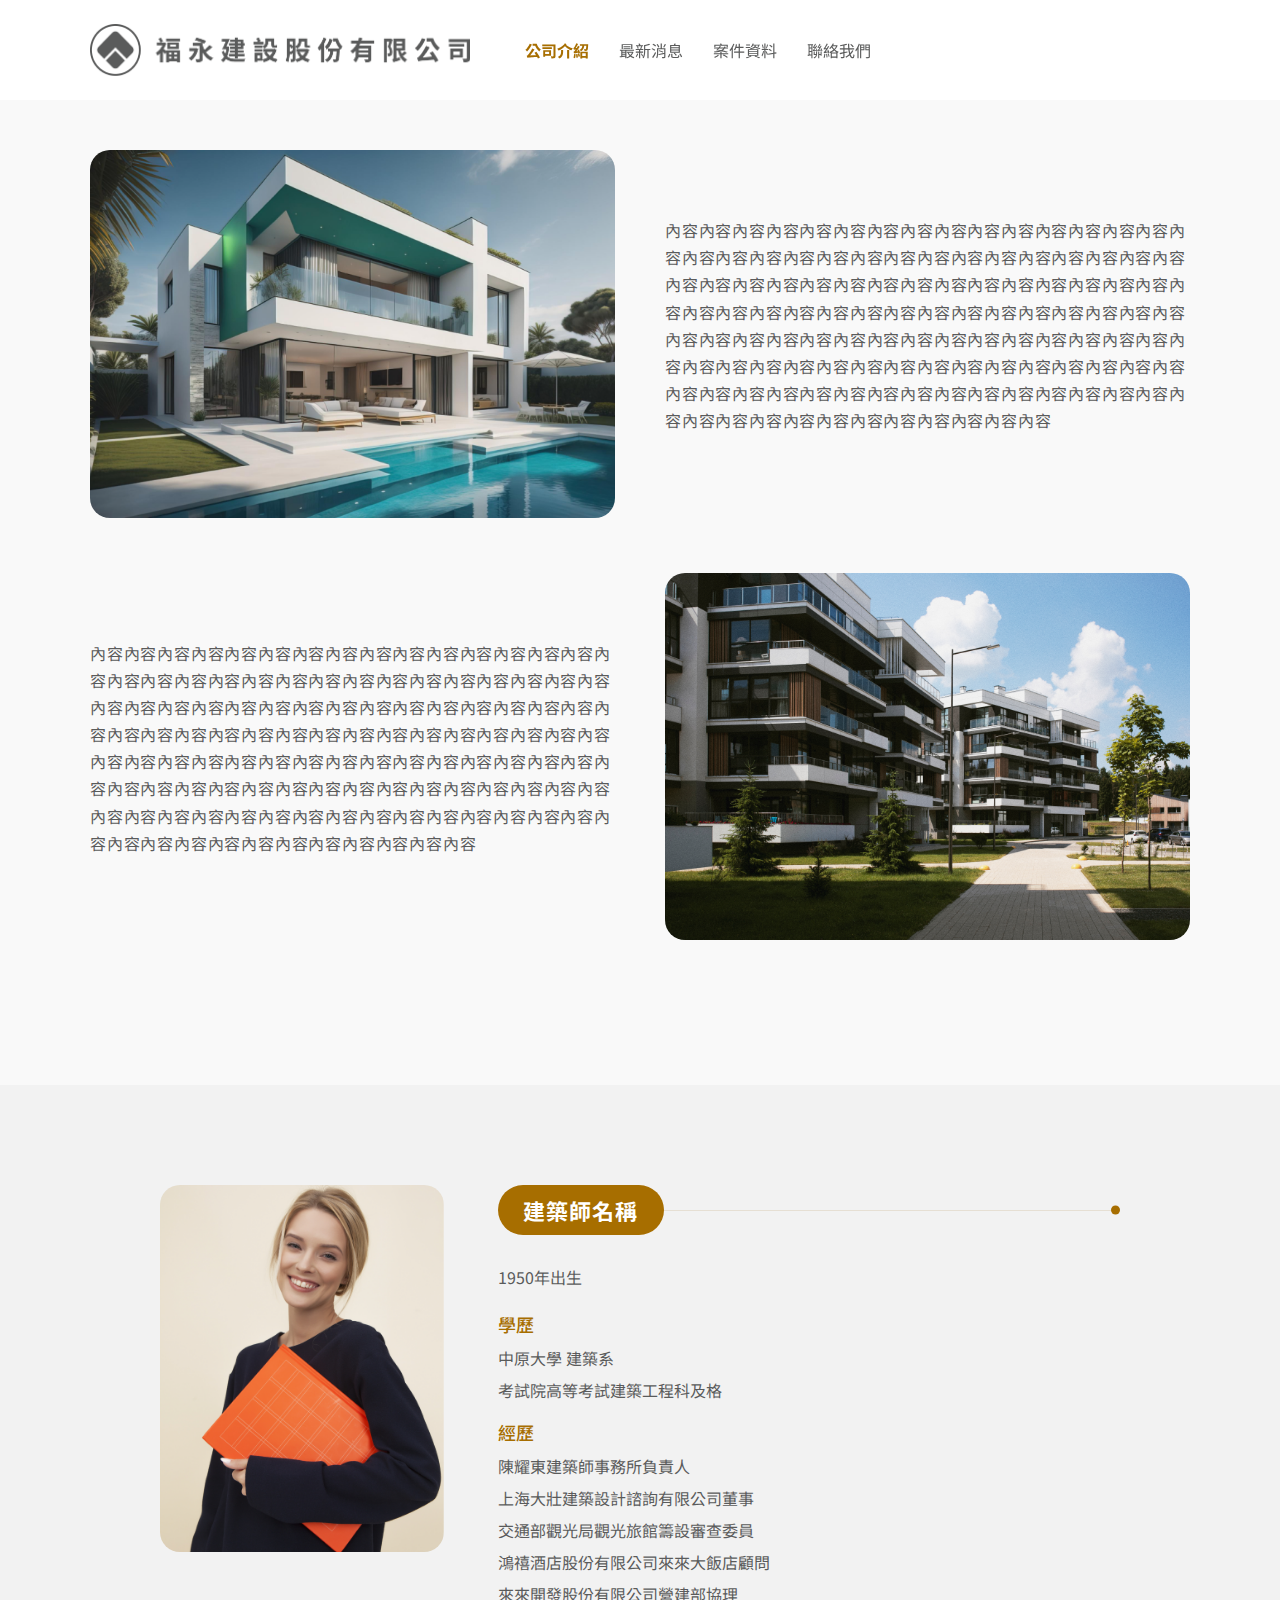
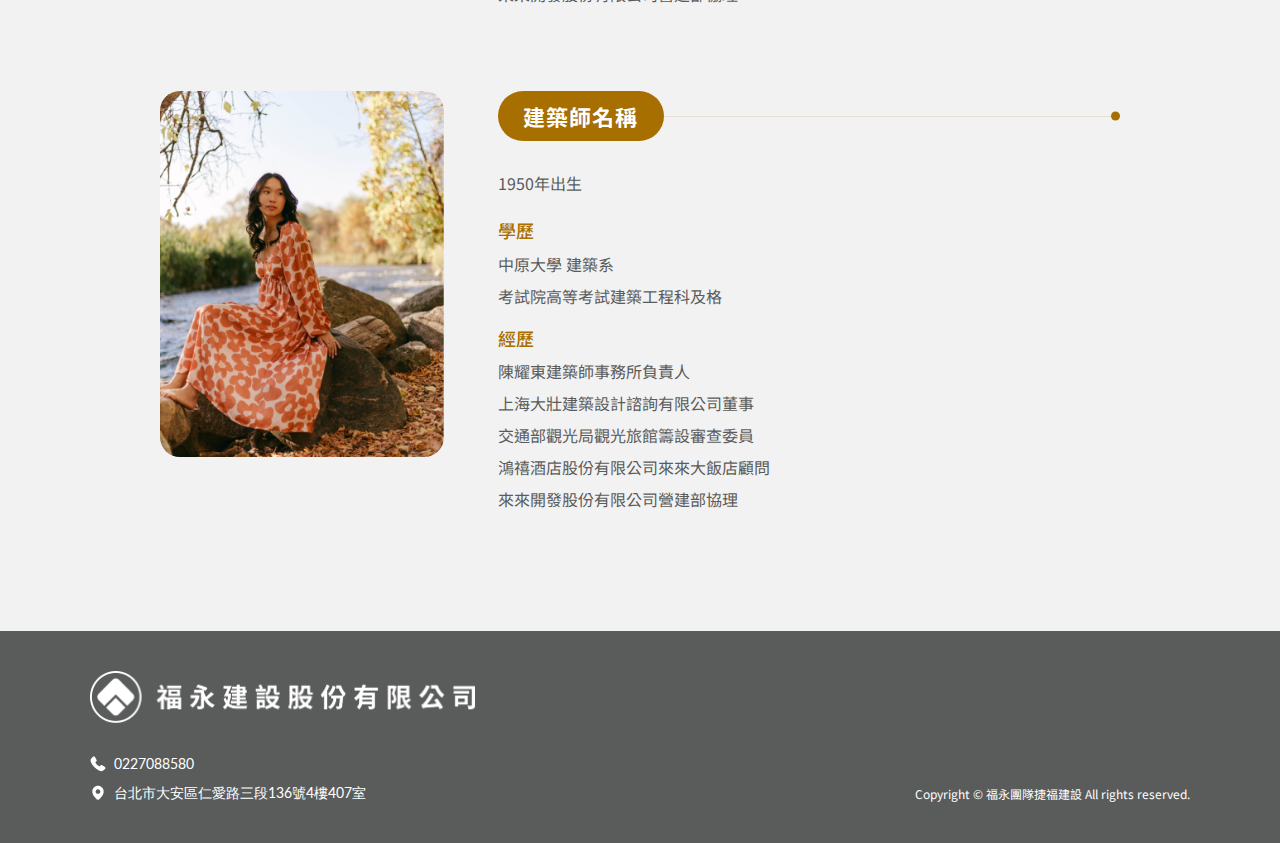
==== about.html @ 7cf83dfc "公司介紹" ====
<!DOCTYPE html>
<html lang="en">
<head>
    <meta charset="UTF-8">
    <meta name="viewport" content="width=device-width, initial-scale=1.0">
    <title>福永建設股份有限公司</title>
    <link rel="preconnect" href="https://fonts.googleapis.com">
    <link rel="preconnect" href="https://fonts.gstatic.com" crossorigin>
    <link href="https://fonts.googleapis.com/css2?family=Lato:ital,wght@0,100;0,300;0,400;0,700;0,900;1,100;1,300;1,400;1,700;1,900&family=Noto+Sans+TC:wght@100..900&display=swap" rel="stylesheet">
    <link rel="stylesheet" href="./public/css/swiper/swiper-bundle.min.css">
    <link rel="stylesheet" href="./public/css/bootstrap/bootstrap.css">
    <link rel="stylesheet" href="./public/css/style.css">
</head>
<body>
    <header class="header">
        <div class="container d-flex align-items-center justify-content-lg-start justify-content-between">
            <a href="" class="header_logo">
                <img src="./public/img/logo.png" alt="">
            </a>
            <nav class="header_nav">
                <ul class="d-lg-flex align-items-center">
                    <li><a href="" class="active">公司介紹</a></li>
                    <li><a href="">最新消息</a></li>
                    <li><a href="">案件資料</a></li>
                    <li><a href="">聯絡我們</a></li>
                </ul>
            </nav>
            <div class="header_menu d-lg-none">
                <div class="bar top"></div>
                <div class="bar middle"></div>
                <div class="bar bottom"></div>
            </div>
        </div>
    </header>

    <div class="about_intro pt-top">
        <div class="container">
            <div class="about_intro_item">
                <div class="row">
                    <div class="col-lg-6 about_intro_pic">
                        <img src="./public/img/work-1.png" alt="">
                    </div>
                    <div class="col-lg-6 about_intro_text">
                        <p>
                            內容內容內容內容內容內容內容內容內容內容內容內容內容內容內容內容內容內容內容內容內容內容內容內容內容內容內容內容內容內容內容內容內容內容內容內容內容內容內容內容內容內容內容內容內容內容內容內容內容內容內容內容內容內容內容內容內容內容內容內容內容內容內容內容內容內容內容內容內容內容內容內容內容內容內容內容內容內容內容內容內容內容內容內容內容內容內容內容內容內容內容內容內容內容內容內容內容內容內容內容內容內容內容內容內容內容內容內容內容內容內容內容內容內容內容內容內容內容內容內容
                        </p>
                    </div>
                </div>
            </div>
            <div class="about_intro_item">
                <div class="row">
                    <div class="col-lg-6 about_intro_pic">
                        <img src="./public/img/work-2.png" alt="">
                    </div>
                    <div class="col-lg-6 about_intro_text">
                        <p>
                            內容內容內容內容內容內容內容內容內容內容內容內容內容內容內容內容內容內容內容內容內容內容內容內容內容內容內容內容內容內容內容內容內容內容內容內容內容內容內容內容內容內容內容內容內容內容內容內容內容內容內容內容內容內容內容內容內容內容內容內容內容內容內容內容內容內容內容內容內容內容內容內容內容內容內容內容內容內容內容內容內容內容內容內容內容內容內容內容內容內容內容內容內容內容內容內容內容內容內容內容內容內容內容內容內容內容內容內容內容內容內容內容內容內容內容內容內容內容內容內容
                        </p>
                    </div>
                </div>
            </div>
        </div>
    </div>

    <div class="about_designer pb-bottom">
        <div class="container">
            <div class="about_designer_item">
                <div class="row">
                    <div class="col-lg-4">
                        <div class="about_designer_pic"><img src="./public/img/designer-1.png" alt=""></div>
                    </div>
                    <div class="col-lg-8">
                        <div class="about_designer_text">
                            <div class="about_designer_name">
                                <h2>建築師名稱</h2>
                            </div>
                            <p class="about_designer_intro">1950年出生</p>
                            <div>
                                <div class="about_designer_list">
                                    <h3>學歷</h3>
                                    <ul>
                                        <li>中原大學  建築系</li>
                                        <li>考試院高等考試建築工程科及格</li>
                                    </ul>
                                </div>
                                <div class="about_designer_list">
                                    <h3>經歷</h3>
                                    <ul>
                                        <li>陳耀東建築師事務所負責人</li>
                                        <li>上海大壯建築設計諮詢有限公司董事</li>
                                        <li>交通部觀光局觀光旅館籌設審查委員</li>
                                        <li>鴻禧酒店股份有限公司來來大飯店顧問</li>
                                        <li>來來開發股份有限公司營建部協理</li>
                                    </ul>
                                </div>
                            </div>
                        </div>
                    </div>
                </div>
            </div>
            <div class="about_designer_item">
                <div class="row">
                    <div class="col-lg-4">
                        <div class="about_designer_pic"><img src="./public/img/designer-2.png" alt=""></div>
                    </div>
                    <div class="col-lg-8">
                        <div class="about_designer_text">
                            <div class="about_designer_name">
                                <h2>建築師名稱</h2>
                            </div>
                            <p class="about_designer_intro">1950年出生</p>
                            <div>
                                <div class="about_designer_list">
                                    <h3>學歷</h3>
                                    <ul>
                                        <li>中原大學  建築系</li>
                                        <li>考試院高等考試建築工程科及格</li>
                                    </ul>
                                </div>
                                <div class="about_designer_list">
                                    <h3>經歷</h3>
                                    <ul>
                                        <li>陳耀東建築師事務所負責人</li>
                                        <li>上海大壯建築設計諮詢有限公司董事</li>
                                        <li>交通部觀光局觀光旅館籌設審查委員</li>
                                        <li>鴻禧酒店股份有限公司來來大飯店顧問</li>
                                        <li>來來開發股份有限公司營建部協理</li>
                                    </ul>
                                </div>
                            </div>
                        </div>
                    </div>
                </div>
            </div>
        </div>
    </div>

    <footer class="footer">
        <div class="container">
            <img class="footer_logo" src="./public/img/logo-white.png" alt="">
            <div class="d-lg-flex align-items-end justify-content-between">
                <ul class="footer_info">
                    <li>
                        <img src="./public/img/icon-phone.svg" alt="">
                        <span>0227088580</span>
                    </li>
                    <li>
                        <img src="./public/img/icon-place.svg" alt="">
                        <span>台北市大安區仁愛路三段136號4樓407室</span>
                    </li>
                </ul>
                <p class="footer_copyright">Copyright © 福永團隊捷福建設 All rights reserved.</p>
            </div>
        </div>
    </footer>
    
    <script src="./public/js/jquery/jquery.min.js"></script>
    <script src="./public/js/swiper/swiper-bundle.min.js"></script>
    <script src="./public/js/bootstrap/bootstrap.bundle.min.js"></script>
    <script src="./public/js/common.js"></script>

</body>
</html>
---- public/css/style.css ----
@import url("https://fonts.googleapis.com/css2?family=Lato:ital,wght@0,100;0,300;0,400;0,700;0,900;1,100;1,300;1,400;1,700;1,900&family=Noto+Sans+TC:wght@100..900&display=swap");
body {
  color: #333;
  font-family: "Noto Sans TC", sans-serif;
  background-color: #F9F9F9;
}

a {
  text-decoration: none;
  color: #333;
}

a:hover {
  text-decoration: none;
  color: #333;
}

ul {
  list-style: none;
  padding: 0;
  margin: 0;
}

.container {
  padding-left: 20px;
  padding-right: 20px;
}

.mb-bottom {
  margin-bottom: 130px;
}

.pb-bottom {
  padding-bottom: 130px;
}

.pt-top {
  padding-top: 150px;
}

.header {
  width: 100%;
  position: fixed;
  height: 100px;
  background-color: rgba(255, 255, 255, 0.9);
  top: 0;
  left: 0;
  z-index: 10;
}

.header > .container {
  height: 100%;
}

.header_logo {
  display: block;
  width: 380px;
  margin-right: 55px;
}

.header_logo > img {
  width: 100%;
}

.header_nav > ul > li {
  margin-left: 30px;
}

.header_nav > ul > li > a {
  -webkit-transition: 0.3s;
  transition: 0.3s;
  color: #5A5B5B;
}

.header_nav > ul > li > a:hover, .header_nav > ul > li > a.active {
  color: #A76E00;
  font-weight: 700;
}

.header_nav > ul > li:first-child {
  margin-left: 0;
}

.header_menu {
  position: relative;
  width: 25px;
  height: 17px;
}

.header_menu .bar {
  width: 100%;
  height: 2px;
  background-color: #A76E00;
  position: absolute;
  left: 0;
  -webkit-transition: 0.3s;
  transition: 0.3s;
}

.header_menu .bar.top {
  top: 0;
}

.header_menu .bar.middle {
  top: calc(50% - 1px);
}

.header_menu .bar.bottom {
  top: calc(100% - 2px);
}

.header_menu.active .bar {
  top: 50%;
  left: 50%;
}

.header_menu.active .bar.top {
  -webkit-transform: translate(-50%, -50%) rotate(45deg);
          transform: translate(-50%, -50%) rotate(45deg);
}

.header_menu.active .bar.middle {
  -webkit-transform: translate(-50%, -50%) rotate(45deg);
          transform: translate(-50%, -50%) rotate(45deg);
}

.header_menu.active .bar.bottom {
  -webkit-transform: translate(-50%, -50%) rotate(-45deg);
          transform: translate(-50%, -50%) rotate(-45deg);
}

@media screen and (max-width: 991px) {
  .header {
    height: 70px;
  }
  .header > .container {
    max-width: inherit;
  }
  .header_logo {
    width: 250px;
    margin-right: 0;
  }
  .header_nav {
    position: fixed;
    background-color: #403000;
    top: 70px;
    right: -300px;
    z-index: 6;
    width: 100%;
    max-width: 300px;
    padding: 30px 20px;
    height: calc(100vh - 70px);
    -webkit-transition: 0.3s;
    transition: 0.3s;
  }
  .header_nav > ul > li {
    margin: 0 auto;
    padding: 15px 0;
  }
  .header_nav > ul > li > a {
    color: #fff;
  }
  .header_nav.active {
    right: 0;
  }
}

@media screen and (max-width: 400px) {
  .header_logo {
    width: 220px;
  }
}

.btn-common {
  width: 195px;
  height: 46px;
  border-radius: 100px;
  position: relative;
  display: -webkit-box;
  display: -ms-flexbox;
  display: flex;
  -webkit-box-align: center;
      -ms-flex-align: center;
          align-items: center;
  -webkit-box-pack: center;
      -ms-flex-pack: center;
          justify-content: center;
  -webkit-transition: 0.3s;
  transition: 0.3s;
}

.btn-common span {
  font-size: 18px;
  -webkit-transform: translateX(-8px);
          transform: translateX(-8px);
  -webkit-transition: 0.3s;
  transition: 0.3s;
}

.btn-common .btn_arrow {
  width: 25px;
  height: 25px;
  border-radius: 50%;
  display: -webkit-box;
  display: -ms-flexbox;
  display: flex;
  -webkit-box-align: center;
      -ms-flex-align: center;
          align-items: center;
  -webkit-box-pack: center;
      -ms-flex-pack: center;
          justify-content: center;
  position: absolute;
  top: 50%;
  right: 10px;
  -webkit-transform: translateY(-50%);
          transform: translateY(-50%);
  -webkit-transition: 0.3s;
  transition: 0.3s;
}

.btn-common .btn_arrow > svg {
  width: 65%;
}

.btn-common .btn_arrow > svg path {
  -webkit-transition: 0.3s;
  transition: 0.3s;
}

.btn-common.bg-yellow {
  background-color: #FFE086;
  -webkit-box-shadow: 0 4px 10px rgba(0, 0, 0, 0.15);
          box-shadow: 0 4px 10px rgba(0, 0, 0, 0.15);
}

.btn-common.bg-yellow span {
  color: #000;
}

.btn-common.bg-yellow .btn_arrow {
  background-color: #000;
}

.btn-common.bg-white {
  background-color: #fff;
  -webkit-box-shadow: 0 4px 10px rgba(0, 0, 0, 0.15);
          box-shadow: 0 4px 10px rgba(0, 0, 0, 0.15);
}

.btn-common.bg-white span {
  color: #000;
}

.btn-common.bg-white .btn_arrow {
  background-color: #000;
}

.btn-common:hover {
  -webkit-box-shadow: none;
          box-shadow: none;
  background-color: #A76E00 !important;
}

.btn-common:hover span {
  color: #fff !important;
}

.btn-common:hover .btn_arrow {
  background-color: #fff !important;
}

.btn-common:hover .btn_arrow > svg path {
  stroke: #A76E00 !important;
}

.footer {
  background-color: #5A5B5B;
  padding: 40px 0;
  color: #fff;
}

.footer_logo {
  width: 385px;
  margin-bottom: 30px;
}

.footer_info li {
  display: -webkit-box;
  display: -ms-flexbox;
  display: flex;
  -webkit-box-align: center;
      -ms-flex-align: center;
          align-items: center;
  margin-bottom: 8px;
}

.footer_info li img {
  width: 16px;
  margin-right: 8px;
}

.footer_info li span {
  font-family: "Lato", sans-serif;
  font-size: 14px;
}

.footer_info li:last-child {
  margin-bottom: 0;
}

.footer_copyright {
  margin: 0;
  font-size: 12px;
}

@media screen and (max-width: 991px) {
  .footer_info {
    margin-bottom: 30px;
  }
}

@media screen and (max-width: 450px) {
  .footer_logo {
    width: 100%;
  }
}

.banner {
  position: relative;
  margin-bottom: 40px;
}

.banner_swiper .swiper-slide {
  width: 100%;
  padding-bottom: 62%;
  position: relative;
}

.banner_swiper .swiper-slide > img {
  position: absolute;
  width: 100%;
  height: 100%;
  -o-object-fit: cover;
     object-fit: cover;
  top: 0;
  left: 0;
}

.banner_swiper .swiper-button-prev, .banner_swiper .swiper-button-next {
  width: 54px;
  height: 108px;
}

.banner_swiper .swiper-button-prev > svg, .banner_swiper .swiper-button-next > svg {
  -webkit-filter: drop-shadow(0 2px 10px rgba(0, 0, 0, 0.15));
          filter: drop-shadow(0 2px 10px rgba(0, 0, 0, 0.15));
  -webkit-transition: 0.3s;
  transition: 0.3s;
}

.banner_swiper .swiper-button-prev > svg path, .banner_swiper .swiper-button-next > svg path {
  -webkit-transition: 0.3s;
  transition: 0.3s;
}

.banner_swiper .swiper-button-prev::after, .banner_swiper .swiper-button-next::after {
  display: none;
}

.banner_swiper .swiper-button-prev:hover > svg, .banner_swiper .swiper-button-next:hover > svg {
  -webkit-filter: drop-shadow(0 10px 25px rgba(0, 0, 0, 0.35));
          filter: drop-shadow(0 10px 25px rgba(0, 0, 0, 0.35));
}

.banner_swiper .swiper-button-prev:hover > svg .btnArrow, .banner_swiper .swiper-button-next:hover > svg .btnArrow {
  stroke: #A76E00;
}

.banner_swiper .swiper-button-prev {
  left: 0;
}

.banner_swiper .swiper-button-next {
  right: 0;
}

.banner_deco {
  position: absolute;
  width: 100%;
  left: 0;
  bottom: 0;
  z-index: 1;
}

@media screen and (max-width: 767px) {
  .banner_swiper .swiper-slide {
    padding-bottom: 100%;
  }
  .banner_swiper .swiper-button-prev, .banner_swiper .swiper-button-next {
    width: 35px;
    height: 70px;
  }
}

.title {
  display: -webkit-box;
  display: -ms-flexbox;
  display: flex;
  -webkit-box-align: end;
      -ms-flex-align: end;
          align-items: flex-end;
  padding-bottom: 20px;
  position: relative;
  width: -webkit-fit-content;
  width: -moz-fit-content;
  width: fit-content;
  margin-bottom: 55px;
}

.title h2 {
  margin: 0;
  font-size: 48px;
  font-weight: 700;
  margin-right: 20px;
}

.title h3 {
  margin: 0;
  font-family: "Lato", sans-serif;
  font-size: 20px;
  font-weight: normal;
  color: #B3AD9B;
}

.title::before {
  position: absolute;
  content: "";
  width: calc(100% + 135px);
  height: 1px;
  background-color: #C5C1B3;
  bottom: 0;
  left: 0;
}

.title::after {
  position: absolute;
  content: "";
  width: 9px;
  height: 9px;
  border-radius: 50%;
  background-color: #FFB018;
  left: calc(100% + 135px - 9px);
  bottom: -4px;
}

@media screen and (max-width: 767px) {
  .title {
    width: 100%;
  }
  .title h2 {
    font-size: 40px;
    margin-right: 10px;
  }
  .title h3 {
    font-size: 16px;
  }
  .title::before {
    width: 100%;
  }
  .title::after {
    left: calc(100% - 9px);
  }
}

.home-news {
  padding-bottom: 100px;
}

.home-news .row {
  margin-bottom: 55px;
}

.home-news_item {
  position: relative;
  display: block;
  background-color: #fff;
  border-radius: 0 20px;
  border: 3px solid;
  border-color: #FFCB34 transparent transparent #FFCB34;
  -webkit-box-shadow: 0 5px 15px rgba(0, 0, 0, 0.15);
          box-shadow: 0 5px 15px rgba(0, 0, 0, 0.15);
  padding: 18px 23px;
}

.home-news_date {
  border-radius: 0 20px;
  background-color: #FFB018;
  color: #fff;
  width: 80px;
  height: 80px;
  display: -webkit-box;
  display: -ms-flexbox;
  display: flex;
  -webkit-box-align: center;
      -ms-flex-align: center;
          align-items: center;
  -webkit-box-pack: center;
      -ms-flex-pack: center;
          justify-content: center;
  -webkit-box-orient: vertical;
  -webkit-box-direction: normal;
      -ms-flex-direction: column;
          flex-direction: column;
  font-family: "Lato", sans-serif;
  text-align: center;
  position: absolute;
  top: -15px;
  left: 30px;
}

.home-news_date .day {
  font-size: 40px;
  font-weight: 900;
  margin-bottom: 5px;
  line-height: 1;
}

.home-news_date .m-y {
  font-size: 12px;
  margin: 0;
  line-height: 1;
}

.home-news_title {
  padding-left: 110px;
  margin: 0;
  font-size: 20px;
  font-weight: 500;
  display: -webkit-box;
  -webkit-box-orient: vertical;
  -webkit-line-clamp: 2;
  overflow: hidden;
}

.home-news_top {
  padding-bottom: 15px;
  border-bottom: 1px solid #D9D9D9;
}

.home-news_content {
  padding-top: 15px;
  display: -webkit-box;
  -webkit-box-orient: vertical;
  -webkit-line-clamp: 3;
  overflow: hidden;
  font-size: 14px;
  color: #979797;
  margin: 0;
}

@media screen and (max-width: 991px) {
  .home-news .row {
    margin-bottom: 0;
  }
  .home-news_item {
    margin-bottom: 50px;
  }
}

@media screen and (max-width: 767px) {
  .home-news_item {
    padding: 13px 18px;
  }
  .home-news_date {
    width: 70px;
    height: 70px;
    top: -15px;
    left: 20px;
  }
  .home-news_date .day {
    font-size: 34px;
  }
  .home-news_title {
    padding-left: 90px;
    font-size: 18px;
  }
}

.home-intro {
  background-color: #FFE086;
  padding: 100px 0;
}

.home-intro > .container {
  position: relative;
}

.home-intro_pic {
  width: 45%;
  position: absolute;
  left: 0;
  top: -175px;
}

.home-intro_text {
  width: 55%;
  padding-left: 75px;
  margin-left: auto;
}

.home-intro_text p {
  font-size: 18px;
  margin-bottom: 50px;
  line-height: 1.6;
  letter-spacing: 0.05em;
  text-align: justify;
}

.home-intro .title {
  width: 100%;
}

.home-intro .title::before {
  width: 100%;
}

.home-intro .title::after {
  left: calc(100% - 9px);
}

@media screen and (max-width: 991px) {
  .home-intro_pic {
    position: static;
    width: 100%;
    margin-bottom: 50px;
  }
  .home-intro_text {
    width: 100%;
    padding: 0;
  }
}

@media screen and (max-width: 370px) {
  .home-intro .title h2 {
    font-size: 36px;
  }
  .home-intro .title h3 {
    font-size: 14px;
  }
}

.home-work {
  padding-top: 100px;
}

.home-work .row {
  margin-bottom: 15px;
}

.works .row {
  margin-left: -15px;
  margin-right: -15px;
}

.works .row > div {
  padding-left: 15px;
  padding-right: 15px;
}

.works_item {
  display: block;
  margin-bottom: 45px;
}

.works_item:hover .works_pic {
  -webkit-box-shadow: 0 8px 20px rgba(0, 0, 0, 0.35);
          box-shadow: 0 8px 20px rgba(0, 0, 0, 0.35);
}

.works_item:hover .works_pic > img {
  -webkit-transform: scale(1.2);
          transform: scale(1.2);
}

.works_pic {
  width: 100%;
  padding-bottom: 70%;
  position: relative;
  border-radius: 15px 15px 0 15px;
  -webkit-box-shadow: 0 4px 10px rgba(0, 0, 0, 0.15);
          box-shadow: 0 4px 10px rgba(0, 0, 0, 0.15);
  overflow: hidden;
  margin-bottom: 15px;
  -webkit-transition: 0.3s;
  transition: 0.3s;
}

.works_pic > img {
  position: absolute;
  width: 100%;
  height: 100%;
  -o-object-fit: cover;
     object-fit: cover;
  top: 0;
  left: 0;
  -webkit-transition: 0.3s;
  transition: 0.3s;
}

.works_text h4 {
  font-size: 20px;
  margin-bottom: 15px;
  font-weight: 500;
}

.works_info {
  padding-top: 15px;
  border-top: 1px solid #D9D9D9;
  display: -webkit-box;
  display: -ms-flexbox;
  display: flex;
  -webkit-box-align: center;
      -ms-flex-align: center;
          align-items: center;
  -webkit-box-pack: justify;
      -ms-flex-pack: justify;
          justify-content: space-between;
}

.works_classify {
  color: #858585;
}

.works_date img {
  width: 17px;
  margin-right: 6px;
}

.works_date span {
  font-family: "Lato", sans-serif;
  font-size: 14px;
}

.about_intro {
  padding-bottom: 90px;
}

.about_intro_item {
  margin-bottom: 55px;
}

.about_intro_item .row {
  -webkit-box-align: center;
      -ms-flex-align: center;
          align-items: center;
  margin-left: -25px;
  margin-right: -25px;
}

.about_intro_item .row > div {
  padding-left: 25px;
  padding-right: 25px;
}

.about_intro_item:nth-child(even) .about_intro_pic {
  -webkit-box-ordinal-group: 3;
      -ms-flex-order: 2;
          order: 2;
}

.about_intro_item:nth-child(even) .about_intro_text {
  -webkit-box-ordinal-group: 2;
      -ms-flex-order: 1;
          order: 1;
}

.about_intro_pic > img {
  width: 100%;
  border-radius: 20px;
}

.about_intro_text {
  margin: 0;
  color: #5A5B5B;
  letter-spacing: 0.05em;
  line-height: 1.7;
}

@media screen and (max-width: 991px) {
  .about_intro_pic {
    margin-bottom: 20px;
  }
  .about_intro_item .row {
    margin-left: 0;
    margin-right: 0;
  }
  .about_intro_item .row > div {
    padding-left: 0;
    padding-right: 0;
  }
  .about_intro_item:nth-child(even) .about_intro_pic {
    -webkit-box-ordinal-group: 2;
        -ms-flex-order: 1;
            order: 1;
  }
  .about_intro_item:nth-child(even) .about_intro_text {
    -webkit-box-ordinal-group: 3;
        -ms-flex-order: 2;
            order: 2;
  }
}

.about_designer {
  padding: 100px 0;
  background-color: #F2F2F2;
}

.about_designer > .container {
  max-width: 1000px;
}

.about_designer_item {
  margin-bottom: 65px;
}

.about_designer_item .row {
  margin-left: -27px;
  margin-right: -27px;
}

.about_designer_item .row > div {
  padding-left: 27px;
  padding-right: 27px;
}

.about_designer_item:last-child {
  margin-bottom: 0;
}

.about_designer_pic > img {
  width: 100%;
  border-radius: 20px;
}

.about_designer_text {
  color: #5A5B5B;
}

.about_designer_name {
  position: relative;
  z-index: 1;
  margin-bottom: 30px;
}

.about_designer_name h2 {
  width: -webkit-fit-content;
  width: -moz-fit-content;
  width: fit-content;
  padding: 12px 25px;
  border-radius: 100px;
  background-color: #A76E00;
  color: #fff;
  font-size: 22px;
  font-weight: 700;
  margin: 0;
  letter-spacing: 0.05em;
}

.about_designer_name::before {
  position: absolute;
  content: "";
  width: 100%;
  height: 1px;
  background-color: #E6DFD3;
  top: 50%;
  left: 0;
  z-index: -1;
}

.about_designer_name::after {
  position: absolute;
  content: "";
  width: 9px;
  height: 9px;
  border-radius: 50%;
  background-color: #A76E00;
  top: 50%;
  right: 0;
  -webkit-transform: translateY(-50%);
          transform: translateY(-50%);
}

.about_designer_intro {
  margin-bottom: 25px;
}

.about_designer_list h3 {
  font-size: 18px;
  font-weight: 500;
  margin-bottom: 10px;
  color: #A76E00;
}

.about_designer_list ul {
  margin-bottom: 20px;
}

.about_designer_list ul li {
  margin-bottom: 8px;
}

@media screen and (max-width: 991px) {
  .about_designer > .container {
    max-width: 600px;
  }
  .about_designer_pic {
    margin-bottom: 30px;
  }
  .about_designer_name {
    position: relative;
    z-index: 1;
    margin-bottom: 30px;
  }
  .about_designer_name h2 {
    padding: 10px 25px;
    font-size: 20px;
  }
}
/*# sourceMappingURL=style.css.map */
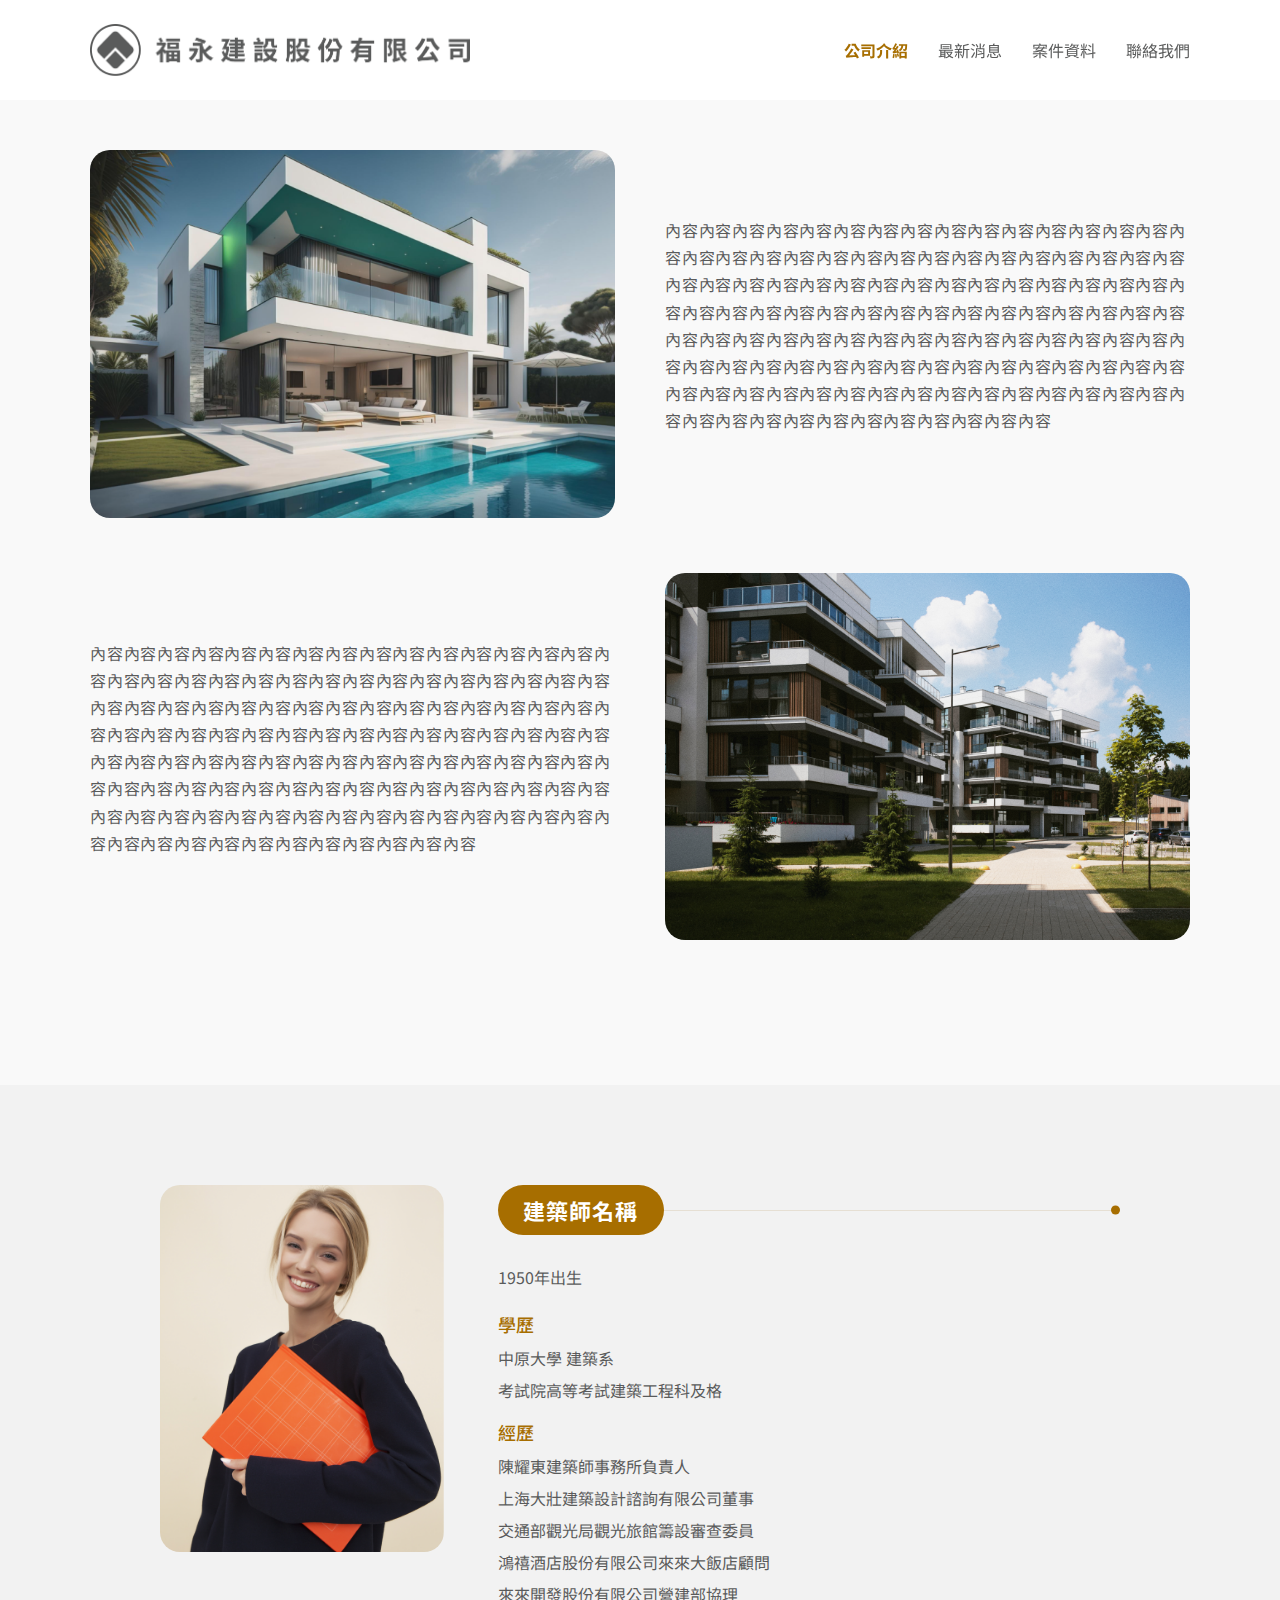
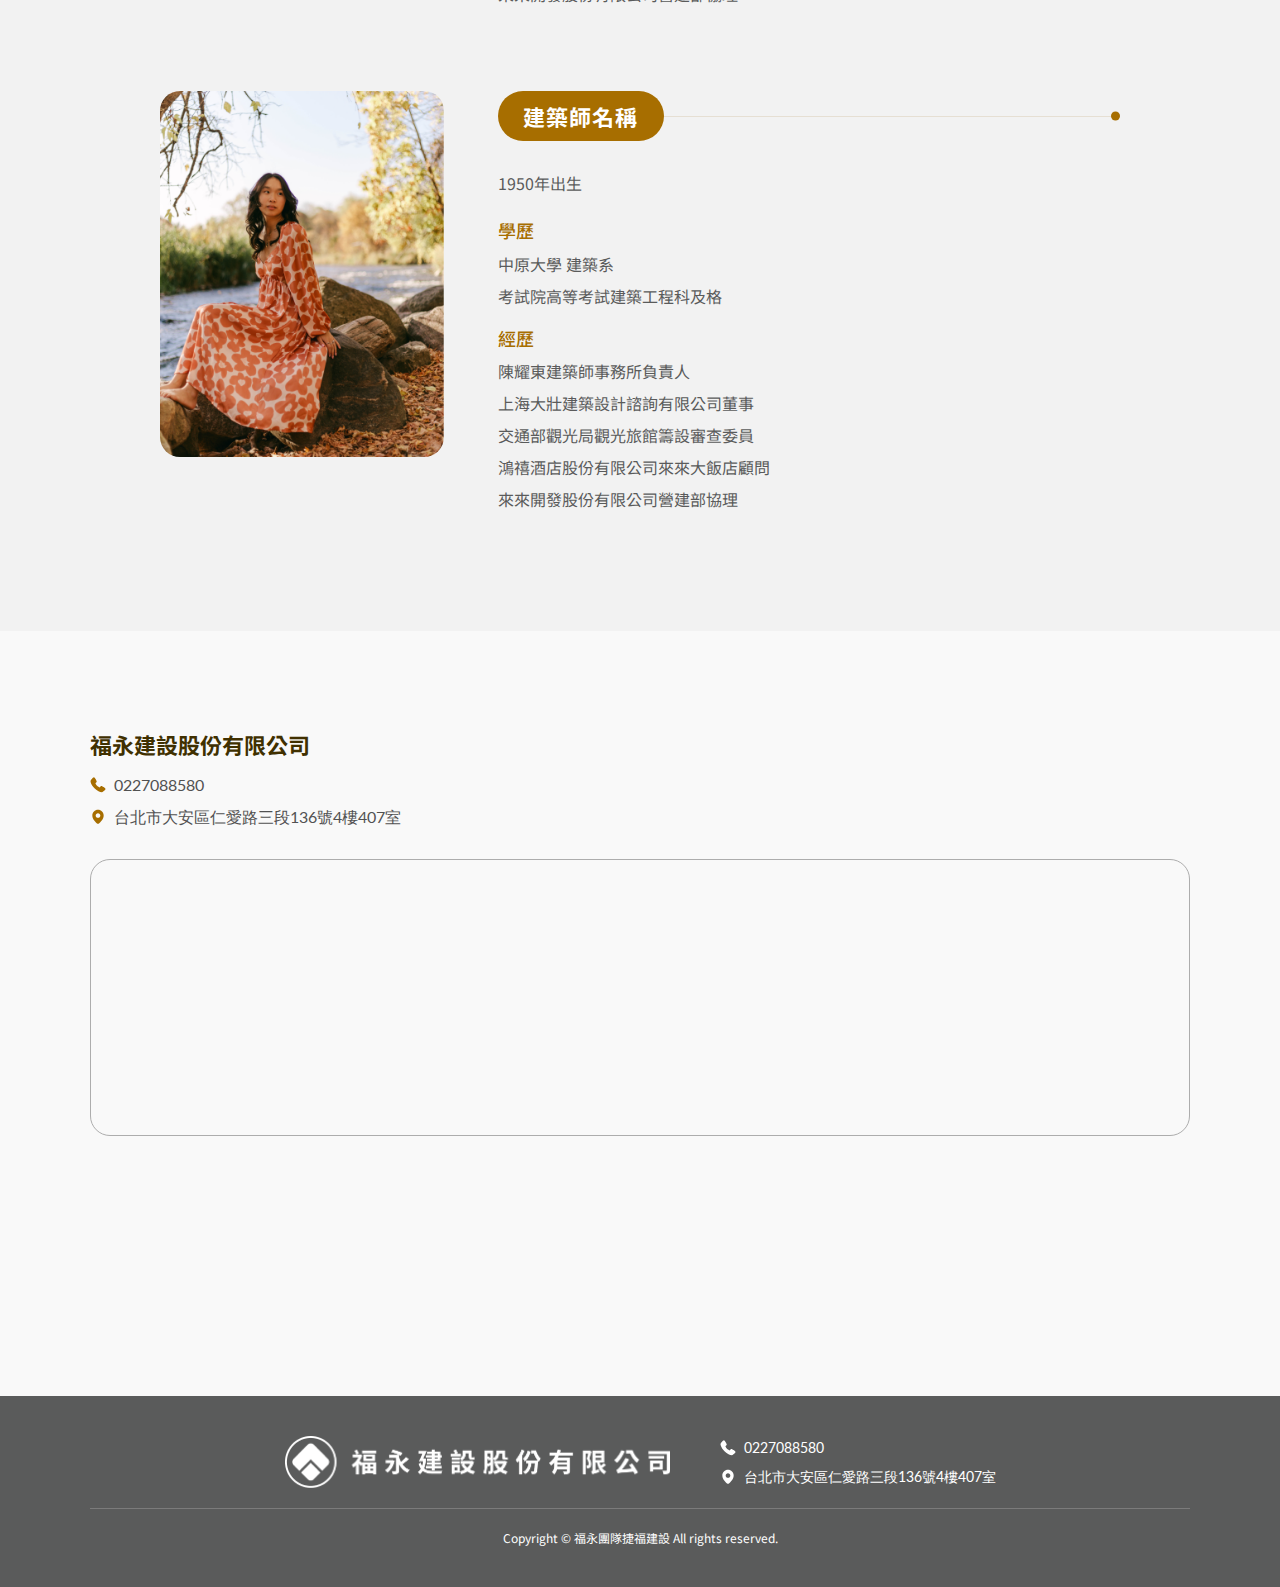
==== commit f18c1435: "修改" ====
--- a/about.html
+++ b/about.html
@@ -13,16 +13,16 @@
 </head>
 <body>
     <header class="header">
-        <div class="container d-flex align-items-center justify-content-lg-start justify-content-between">
-            <a href="" class="header_logo">
+        <div class="container d-flex align-items-center justify-content-between">
+            <a href="./index.html" class="header_logo">
                 <img src="./public/img/logo.png" alt="">
             </a>
             <nav class="header_nav">
                 <ul class="d-lg-flex align-items-center">
-                    <li><a href="" class="active">公司介紹</a></li>
-                    <li><a href="">最新消息</a></li>
-                    <li><a href="">案件資料</a></li>
-                    <li><a href="">聯絡我們</a></li>
+                    <li><a href="./about.html" class="active">公司介紹</a></li>
+                    <li><a href="./new.html">最新消息</a></li>
+                    <li><a href="./works.html">案件資料</a></li>
+                    <li><a href="./contact.html">聯絡我們</a></li>
                 </ul>
             </nav>
             <div class="header_menu d-lg-none">
@@ -62,7 +62,7 @@
         </div>
     </div>
 
-    <div class="about_designer pb-bottom">
+    <div class="about_designer">
         <div class="container">
             <div class="about_designer_item">
                 <div class="row">
@@ -135,10 +135,40 @@
         </div>
     </div>
 
+    <div class="about_info pb-bottom">
+        <div class="container">
+            <h2>福永建設股份有限公司</h2>
+            <ul class="about_info_list">
+                <li>
+                    <svg width="16" height="17" viewBox="0 0 16 17" fill="none" xmlns="http://www.w3.org/2000/svg">
+                        <g clip-path="url(#clip0_37_2834)">
+                            <path d="M15.0175 12.1401C14.9765 12.1076 12 9.96209 11.183 10.1161C10.793 10.1851 10.57 10.4511 10.1225 10.9836C10.0505 11.0696 9.8775 11.2756 9.743 11.4221C9.4602 11.3298 9.18433 11.2176 8.9175 11.0861C7.54026 10.4156 6.4275 9.30283 5.757 7.92559C5.62543 7.6588 5.51315 7.38292 5.421 7.10009C5.568 6.96509 5.774 6.79209 5.862 6.71809C6.392 6.27309 6.6585 6.05009 6.7275 5.65909C6.869 4.84909 4.725 1.85209 4.7025 1.82509C4.60522 1.68612 4.47827 1.57052 4.33084 1.48664C4.1834 1.40276 4.01916 1.3527 3.85 1.34009C2.981 1.34009 0.5 4.55859 0.5 5.10059C0.5 5.13209 0.5455 8.33409 4.494 12.3506C8.5065 16.2946 11.708 16.3401 11.7395 16.3401C12.282 16.3401 15.5 13.8591 15.5 12.9901C15.4875 12.8215 15.4378 12.6578 15.3543 12.5108C15.2709 12.3638 15.1558 12.2372 15.0175 12.1401Z" fill="white"/>
+                        </g>
+                        <defs>
+                        <clipPath id="clip0_37_2834">
+                            <rect width="16" height="16" fill="white" transform="translate(0 0.840088)"/>
+                        </clipPath>
+                        </defs>
+                    </svg>
+                    <span>0227088580</span>
+                </li>
+                <li>
+                    <svg width="16" height="17" viewBox="0 0 16 17" fill="none" xmlns="http://www.w3.org/2000/svg">
+                        <path fill-rule="evenodd" clip-rule="evenodd" d="M8.59564 15.6744C8.24198 15.9374 7.75798 15.9374 7.40432 15.6744C5.82032 14.4678 2.33331 11.3984 2.33331 7.50675C2.33331 4.37909 4.87231 1.84009 7.99998 1.84009C11.1276 1.84009 13.6666 4.37909 13.6666 7.50675C13.6666 11.3984 10.1796 14.4678 8.59564 15.6744ZM7.99998 5.17342C6.71231 5.17342 5.66665 6.21909 5.66665 7.50675C5.66665 8.79442 6.71231 9.84009 7.99998 9.84009C9.28765 9.84009 10.3333 8.79442 10.3333 7.50675C10.3333 6.21909 9.28765 5.17342 7.99998 5.17342Z" fill="white"/>
+                    </svg>
+                    <span>台北市大安區仁愛路三段136號4樓407室</span>
+                </li>
+            </ul>
+            <div class="contact_map mb-bottom">
+                <iframe src="https://www.google.com/maps/embed?pb=!1m18!1m12!1m3!1d3614.9015079922365!2d121.5388276755056!3d25.037416338153623!2m3!1f0!2f0!3f0!3m2!1i1024!2i768!4f13.1!3m3!1m2!1s0x3442abd6a2277a85%3A0xe037d29be081357!2zMTA2NTflj7DngaPlj7DljJfluILlpKflronljYDku4HmhJvot6_kuInmrrUxMzbomZ805qiTNDA35a6k!5e0!3m2!1szh-TW!2suk!4v1708288425455!5m2!1szh-TW!2suk" width="600" height="450" style="border:0;" allowfullscreen="" loading="lazy" referrerpolicy="no-referrer-when-downgrade"></iframe>
+            </div>
+        </div>
+    </div>
+
     <footer class="footer">
         <div class="container">
-            <img class="footer_logo" src="./public/img/logo-white.png" alt="">
-            <div class="d-lg-flex align-items-end justify-content-between">
+            <div class="d-flex align-items-center justify-content-center">
+                <img class="footer_logo" src="./public/img/logo-white.png" alt="">
                 <ul class="footer_info">
                     <li>
                         <img src="./public/img/icon-phone.svg" alt="">
@@ -149,8 +179,8 @@
                         <span>台北市大安區仁愛路三段136號4樓407室</span>
                     </li>
                 </ul>
-                <p class="footer_copyright">Copyright © 福永團隊捷福建設 All rights reserved.</p>
             </div>
+            <p class="footer_copyright">Copyright © 福永團隊捷福建設 All rights reserved.</p>
         </div>
     </footer>
     
--- a/public/css/style.css
+++ b/public/css/style.css
@@ -19,6 +19,20 @@
   list-style: none;
   padding: 0;
   margin: 0;
+}
+
+input::-webkit-outer-spin-button,
+input::-webkit-inner-spin-button {
+  -webkit-appearance: none;
+}
+
+input[type="number"] {
+  -moz-appearance: textfield;
+}
+
+button, input, textarea {
+  outline: none;
+  border: 0;
 }
 
 .container {
@@ -256,6 +270,41 @@
   background-color: #000;
 }
 
+.btn-common.border-brown {
+  border: 1px solid #A76E00;
+}
+
+.btn-common.border-brown span {
+  color: #A76E00;
+}
+
+.btn-common.border-brown .btn_arrow {
+  background-color: #A76E00;
+}
+
+.btn-common.size-sm {
+  width: 150px;
+  height: 40px;
+}
+
+.btn-common.size-sm span {
+  font-size: 16px;
+}
+
+.btn-common.size-sm .btn_arrow {
+  right: 7px;
+}
+
+.btn-common.size-sm.btn-back span {
+  -webkit-transform: translateX(8px);
+          transform: translateX(8px);
+}
+
+.btn-common.size-sm.btn-back .btn_arrow {
+  right: inherit;
+  left: 7px;
+}
+
 .btn-common:hover {
   -webkit-box-shadow: none;
           box-shadow: none;
@@ -282,7 +331,7 @@
 
 .footer_logo {
   width: 385px;
-  margin-bottom: 30px;
+  margin-right: 50px;
 }
 
 .footer_info li {
@@ -310,8 +359,11 @@
 }
 
 .footer_copyright {
-  margin: 0;
+  margin: 20px 0 0 0;
+  padding-top: 20px;
+  border-top: 1px solid rgba(255, 255, 255, 0.2);
   font-size: 12px;
+  text-align: center;
 }
 
 @media screen and (max-width: 991px) {
@@ -323,6 +375,314 @@
 @media screen and (max-width: 450px) {
   .footer_logo {
     width: 100%;
+  }
+}
+
+.pagination li {
+  margin: 0 5px;
+}
+
+.pagination a {
+  display: -webkit-box;
+  display: -ms-flexbox;
+  display: flex;
+  -webkit-box-align: center;
+      -ms-flex-align: center;
+          align-items: center;
+  -webkit-box-pack: center;
+      -ms-flex-pack: center;
+          justify-content: center;
+  width: 30px;
+  height: 30px;
+  border-radius: 50%;
+  font-family: "Lato", sans-serif;
+  -webkit-transition: 0.3s;
+  transition: 0.3s;
+}
+
+.pagination a:hover, .pagination a.active {
+  background-color: #A76E00;
+  color: #fff;
+}
+
+.pagination_arrow svg {
+  width: 60%;
+}
+
+.pagination_arrow svg path {
+  -webkit-transition: 0.3s;
+  transition: 0.3s;
+}
+
+.pagination_arrow:hover svg path {
+  stroke: #fff;
+}
+
+.detail {
+  max-width: 940px;
+  padding-left: 20px;
+  padding-right: 20px;
+  margin-left: auto;
+  margin-right: auto;
+}
+
+.detail_title {
+  font-size: 32px;
+  font-weight: 600;
+  margin-bottom: 20px;
+  letter-spacing: 0.05em;
+  line-height: 1.6;
+}
+
+.detail .news_list_date, .detail .works_info {
+  margin-bottom: 50px;
+}
+
+.detail_subtitle {
+  margin-bottom: 10px;
+  font-size: 18px;
+  font-weight: 600;
+  color: #A76E00;
+}
+
+.detail_content {
+  font-size: 15px;
+  margin-bottom: 30px;
+  letter-spacing: 0.05em;
+  line-height: 1.6;
+  color: #5A5B5B;
+}
+
+.detail_pic {
+  width: 100%;
+  border-radius: 20px;
+  margin-bottom: 30px;
+}
+
+.detail .btn-back {
+  margin-top: 30px;
+}
+
+.detail_swiper {
+  margin-bottom: 30px;
+}
+
+.detail_swiper_main {
+  margin-bottom: 20px;
+}
+
+.detail_swiper_main .swiper-slide {
+  width: 100%;
+  padding-bottom: 60%;
+  position: relative;
+  border-radius: 20px;
+  overflow: hidden;
+}
+
+.detail_swiper_main .swiper-slide > img {
+  position: absolute;
+  width: 100%;
+  height: 100%;
+  -o-object-fit: cover;
+     object-fit: cover;
+  top: 0;
+  left: 0;
+}
+
+.detail_swiper_main .swiper-button-prev, .detail_swiper_main .swiper-button-next {
+  width: 35px;
+  height: 70px;
+}
+
+.detail_swiper_main .swiper-button-prev > svg, .detail_swiper_main .swiper-button-next > svg {
+  -webkit-filter: drop-shadow(0 2px 10px rgba(0, 0, 0, 0.15));
+          filter: drop-shadow(0 2px 10px rgba(0, 0, 0, 0.15));
+  -webkit-transition: 0.3s;
+  transition: 0.3s;
+}
+
+.detail_swiper_main .swiper-button-prev > svg path, .detail_swiper_main .swiper-button-next > svg path {
+  -webkit-transition: 0.3s;
+  transition: 0.3s;
+}
+
+.detail_swiper_main .swiper-button-prev::after, .detail_swiper_main .swiper-button-next::after {
+  display: none;
+}
+
+.detail_swiper_main .swiper-button-prev:hover > svg, .detail_swiper_main .swiper-button-next:hover > svg {
+  -webkit-filter: drop-shadow(0 10px 25px rgba(0, 0, 0, 0.35));
+          filter: drop-shadow(0 10px 25px rgba(0, 0, 0, 0.35));
+}
+
+.detail_swiper_main .swiper-button-prev:hover > svg .btnArrow, .detail_swiper_main .swiper-button-next:hover > svg .btnArrow {
+  stroke: #A76E00;
+}
+
+.detail_swiper_main .swiper-button-prev {
+  left: 0;
+}
+
+.detail_swiper_main .swiper-button-next {
+  right: 0;
+}
+
+.detail_swiper_small_item {
+  width: 100%;
+  padding-bottom: 100%;
+  position: relative;
+  border-radius: 12px;
+  overflow: hidden;
+  cursor: pointer;
+}
+
+.detail_swiper_small_item > img {
+  position: absolute;
+  width: 100%;
+  height: 100%;
+  -o-object-fit: cover;
+     object-fit: cover;
+  top: 0;
+  left: 0;
+}
+
+.detail_swiper_small_item::before {
+  position: absolute;
+  content: "";
+  width: 100%;
+  height: 100%;
+  top: 0;
+  left: 0;
+  background-color: rgba(0, 0, 0, 0.6);
+  z-index: 1;
+  -webkit-transition: 0.3s;
+  transition: 0.3s;
+}
+
+.detail_swiper_small .swiper-slide-thumb-active .detail_swiper_small_item::before {
+  opacity: 0;
+}
+
+.detail_swiper_small .swiper-button-prev, .detail_swiper_small .swiper-button-next {
+  width: 30px;
+  height: 30px;
+  background-color: rgba(255, 255, 255, 0.7);
+  display: -webkit-box;
+  display: -ms-flexbox;
+  display: flex;
+  -webkit-box-align: center;
+      -ms-flex-align: center;
+          align-items: center;
+  -webkit-box-pack: center;
+      -ms-flex-pack: center;
+          justify-content: center;
+  border-radius: 50%;
+  -webkit-box-shadow: 0 2px 6px rgba(0, 0, 0, 0.2);
+          box-shadow: 0 2px 6px rgba(0, 0, 0, 0.2);
+  cursor: pointer;
+  margin: 0;
+  -webkit-transform: translateY(-50%);
+          transform: translateY(-50%);
+  -webkit-transition: 0.3s;
+  transition: 0.3s;
+}
+
+.detail_swiper_small .swiper-button-prev svg, .detail_swiper_small .swiper-button-next svg {
+  width: 60%;
+}
+
+.detail_swiper_small .swiper-button-prev::after, .detail_swiper_small .swiper-button-next::after {
+  display: none;
+}
+
+.detail_swiper_small .swiper-button-prev:hover, .detail_swiper_small .swiper-button-next:hover {
+  -webkit-transform: translateY(-50%) scale(1.2);
+          transform: translateY(-50%) scale(1.2);
+}
+
+.detail_download_item {
+  display: -webkit-box;
+  display: -ms-flexbox;
+  display: flex;
+  -webkit-box-align: center;
+      -ms-flex-align: center;
+          align-items: center;
+  padding-bottom: 20px;
+  margin-bottom: 20px;
+  border-bottom: 1px solid #D0D0D0;
+}
+
+.detail_download_text {
+  width: calc(100% - 35px);
+  padding-right: 20px;
+}
+
+.detail_download_text h3 {
+  font-size: 16px;
+  margin: 0;
+  color: #403000;
+}
+
+.detail_download_type {
+  font-size: 14px;
+  color: #403000;
+  padding: 3px 10px;
+  width: -webkit-fit-content;
+  width: -moz-fit-content;
+  width: fit-content;
+  background-color: #E4E4E4;
+  border-radius: 5px;
+  margin-bottom: 10px;
+}
+
+.detail_download_btn {
+  width: 35px;
+  height: 35px;
+  border-radius: 50%;
+  border: 1px solid #A76E00;
+  display: -webkit-box;
+  display: -ms-flexbox;
+  display: flex;
+  -webkit-box-align: center;
+      -ms-flex-align: center;
+          align-items: center;
+  -webkit-box-pack: center;
+      -ms-flex-pack: center;
+          justify-content: center;
+  -webkit-transition: 0.3s;
+  transition: 0.3s;
+}
+
+.detail_download_btn > svg {
+  width: 50%;
+}
+
+.detail_download_btn > svg path {
+  -webkit-transition: 0.3s;
+  transition: 0.3s;
+}
+
+.detail_download_btn:hover {
+  background-color: #A76E00;
+}
+
+.detail_download_btn:hover > svg path {
+  stroke: #fff;
+}
+
+@media screen and (max-width: 575px) {
+  .detail_swiper_main {
+    margin-bottom: 10px;
+  }
+  .detail_swiper_main .swiper-slide {
+    border-radius: 12px;
+  }
+  .detail_swiper_main .swiper-button-prev, .detail_swiper_main .swiper-button-next {
+    width: 25px;
+    height: 50px;
+  }
+  .detail_swiper_small_item {
+    border-radius: 8px;
   }
 }
 
@@ -589,18 +949,19 @@
 
 .home-intro {
   background-color: #FFE086;
-  padding: 100px 0;
 }
 
 .home-intro > .container {
   position: relative;
+  padding-top: 100px;
+  padding-bottom: 100px;
 }
 
 .home-intro_pic {
   width: 45%;
   position: absolute;
   left: 0;
-  top: -175px;
+  top: -75px;
 }
 
 .home-intro_text {
@@ -629,6 +990,26 @@
   left: calc(100% - 9px);
 }
 
+.home-intro_slogan {
+  position: absolute;
+  font-family: "Lato", sans-serif;
+  font-size: 36px;
+  font-weight: 900;
+  margin: 0;
+  letter-spacing: 0.05em;
+  right: 0;
+}
+
+.home-intro_slogan.top {
+  bottom: 5px;
+  color: #fff;
+}
+
+.home-intro_slogan.bottom {
+  top: calc(100% + 5px);
+  color: #ecc85b;
+}
+
 @media screen and (max-width: 991px) {
   .home-intro_pic {
     position: static;
@@ -641,6 +1022,19 @@
   }
 }
 
+@media screen and (max-width: 575px) {
+  .home-intro_slogan {
+    right: 20px;
+    font-size: 30px;
+  }
+}
+
+@media screen and (max-width: 450px) {
+  .home-intro_slogan {
+    font-size: 22px;
+  }
+}
+
 @media screen and (max-width: 370px) {
   .home-intro .title h2 {
     font-size: 36px;
@@ -666,6 +1060,21 @@
 .works .row > div {
   padding-left: 15px;
   padding-right: 15px;
+}
+
+.works_list {
+  margin-bottom: 30px;
+}
+
+.works_list-wrap {
+  padding-right: 60px !important;
+}
+
+@media screen and (max-width: 991px) {
+  .works_list-wrap {
+    padding-right: 20px !important;
+    padding-top: 30px;
+  }
 }
 
 .works_item {
@@ -740,6 +1149,69 @@
 .works_date span {
   font-family: "Lato", sans-serif;
   font-size: 14px;
+  color: #858585;
+}
+
+.works_classifyBox {
+  background-color: #EDE5D6;
+  height: 100%;
+  position: relative;
+}
+
+.works_classifyBox ul > li > a {
+  padding: 15px 20px;
+  color: #403000;
+  display: block;
+  -webkit-transition: 0.3s;
+  transition: 0.3s;
+}
+
+.works_classifyBox ul > li > a.active {
+  background-color: #DDC89F;
+  border-left: 3px solid #A76E00;
+}
+
+.works_classifyBox ul > li > a:hover {
+  font-weight: 700;
+  color: #A76E00;
+}
+
+.works_classifyBox_active {
+  display: -webkit-box;
+  display: -ms-flexbox;
+  display: flex;
+  -webkit-box-align: center;
+      -ms-flex-align: center;
+          align-items: center;
+  padding: 12px 20px;
+  background-color: #EDE5D6;
+}
+
+.works_classifyBox_active span {
+  color: #403000;
+  width: calc(100% - 24px);
+  padding-left: 15px;
+}
+
+.works_classifyBox_active img {
+  width: 24px;
+}
+
+@media screen and (max-width: 991px) {
+  .works_classifyBox {
+    background-color: transparent;
+    height: auto;
+  }
+  .works_classifyBox ul {
+    background-color: #fff;
+    -webkit-box-shadow: 0 4px 15px rgba(0, 0, 0, 0.1);
+            box-shadow: 0 4px 15px rgba(0, 0, 0, 0.1);
+    position: absolute;
+    top: calc(100% + 5px);
+    width: 100%;
+    left: 0;
+    display: none;
+  }
 }
 
 .about_intro {
@@ -927,4 +1399,249 @@
     font-size: 20px;
   }
 }
+
+.about_info {
+  padding-top: 100px;
+}
+
+.about_info h2 {
+  font-size: 22px;
+  font-weight: 700;
+  margin-bottom: 15px;
+  color: #403000;
+}
+
+.about_info_list {
+  margin-bottom: 30px;
+}
+
+.about_info_list li {
+  display: -webkit-box;
+  display: -ms-flexbox;
+  display: flex;
+  -webkit-box-align: center;
+      -ms-flex-align: center;
+          align-items: center;
+  margin-bottom: 8px;
+}
+
+.about_info_list li svg {
+  width: 16px;
+  margin-right: 8px;
+}
+
+.about_info_list li svg path {
+  fill: #A76E00;
+}
+
+.about_info_list li span {
+  font-family: "Lato", sans-serif;
+  color: #515151;
+}
+
+.about_info_list li:last-child {
+  margin-bottom: 0;
+}
+
+.news_list_item {
+  margin-bottom: 70px;
+}
+
+.news_list_item .row {
+  -webkit-box-align: center;
+      -ms-flex-align: center;
+          align-items: center;
+}
+
+.news_list_item:nth-child(even) .news_list_text {
+  padding-left: 0;
+  padding-right: 40px;
+}
+
+.news_list_item:nth-child(even) .row > div:first-child {
+  -webkit-box-ordinal-group: 3;
+      -ms-flex-order: 2;
+          order: 2;
+}
+
+.news_list_item:nth-child(even) .row > div:nth-child(2) {
+  -webkit-box-ordinal-group: 2;
+      -ms-flex-order: 1;
+          order: 1;
+}
+
+.news_list_pic {
+  width: 100%;
+  padding-bottom: 60%;
+  position: relative;
+  border-radius: 20px;
+  overflow: hidden;
+}
+
+.news_list_pic > img {
+  position: absolute;
+  width: 100%;
+  height: 100%;
+  -o-object-fit: cover;
+     object-fit: cover;
+  top: 0;
+  left: 0;
+}
+
+.news_list_text {
+  padding-left: 40px;
+}
+
+.news_list_title {
+  font-size: 28px;
+  margin-bottom: 15px;
+  font-weight: 500;
+  color: #403000;
+  letter-spacing: 0.05em;
+  line-height: 1.6;
+}
+
+.news_list_date {
+  margin-bottom: 20px;
+  position: relative;
+  z-index: 0;
+}
+
+.news_list_date h3 {
+  padding: 6px 15px;
+  border-radius: 100px;
+  background-color: #A76E00;
+  color: #fff;
+  font-size: 14px;
+  font-weight: 500;
+  font-family: "Lato", sans-serif;
+  width: -webkit-fit-content;
+  width: -moz-fit-content;
+  width: fit-content;
+}
+
+.news_list_date::before {
+  position: absolute;
+  content: "";
+  width: 100%;
+  height: 1px;
+  background-color: #E6DFD3;
+  top: 50%;
+  left: 0;
+  z-index: -1;
+}
+
+.news_list_intro {
+  font-size: 14px;
+  color: #5A5B5B;
+  margin-bottom: 70px;
+  letter-spacing: 0.05em;
+  line-height: 1.6;
+  display: -webkit-box;
+  -webkit-box-orient: vertical;
+  -webkit-line-clamp: 3;
+  overflow: hidden;
+}
+
+@media screen and (max-width: 991px) {
+  .news_list_pic {
+    margin-bottom: 20px;
+  }
+  .news_list_text {
+    padding-left: 0;
+  }
+  .news_list_item:nth-child(even) .row > div:first-child {
+    -webkit-box-ordinal-group: 2;
+        -ms-flex-order: 1;
+            order: 1;
+  }
+  .news_list_item:nth-child(even) .row > div:nth-child(2) {
+    -webkit-box-ordinal-group: 3;
+        -ms-flex-order: 2;
+            order: 2;
+  }
+  .news_list_intro {
+    margin-bottom: 30px;
+  }
+}
+
+@media screen and (max-width: 575px) {
+  .news_list_title {
+    font-size: 22px;
+  }
+}
+
+.contact {
+  max-width: 900px;
+  margin-left: auto;
+  margin-right: auto;
+  padding-left: 20px;
+  padding-right: 20px;
+}
+
+.contact .row {
+  margin-left: -18px;
+  margin-right: -18px;
+}
+
+.contact .row > div {
+  padding-left: 18px;
+  padding-right: 18px;
+}
+
+.contact_item {
+  margin-bottom: 25px;
+}
+
+.contact_item label {
+  display: block;
+  color: #A76E00;
+  margin-bottom: 8px;
+}
+
+.contact_form {
+  margin-bottom: 80px;
+}
+
+.contact_map {
+  width: 100%;
+  padding-bottom: 25%;
+  position: relative;
+  border-radius: 20px;
+  border: 1px solid #ADADAD;
+  overflow: hidden;
+}
+
+.contact_map iframe {
+  position: absolute;
+  width: 100%;
+  height: 100%;
+  top: 0;
+  left: 0;
+}
+
+@media screen and (max-width: 767px) {
+  .contact_map {
+    padding-bottom: 50%;
+  }
+}
+
+.input, .textarea {
+  -webkit-box-shadow: 0 2px 8px rgba(0, 0, 0, 0.15);
+          box-shadow: 0 2px 8px rgba(0, 0, 0, 0.15);
+  background-color: #fff;
+  border-radius: 10px;
+  width: 100%;
+  padding-left: 10px;
+  padding-right: 10px;
+}
+
+.input {
+  height: 40px;
+}
+
+.textarea {
+  height: 100px;
+  padding-top: 10px;
+}
 /*# sourceMappingURL=style.css.map */